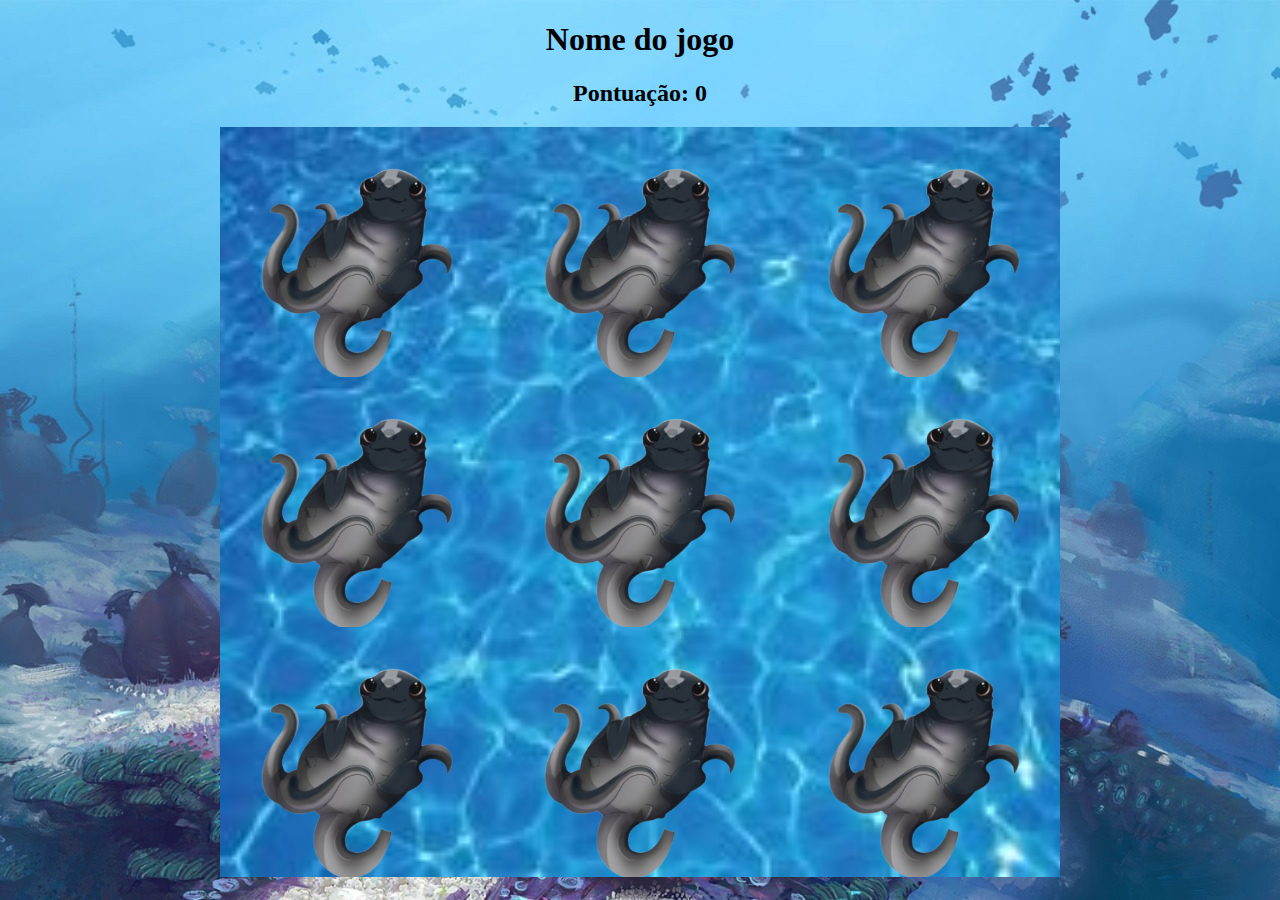
==== jogo/index.html @ b4ac6b2a "Arrumando as pastas" ====
<!DOCTYPE html>
<html lang="pt-br">
<head>
    <meta charset="UTF-8">
    <meta name="viewport" content="width=device-width, initial-scale=1.0">
    <link rel="stylesheet" href="css/estilos.css">
    <title>Whack a Mole!</title>
</head>
<body>
    
    <center>
        <h1>Nome do jogo</h1>
        <h2>Pontuação: 0</h2>
        <div id="tela">
            
    <div class="grid">
        <div class="square" id="1"></div>
        <div class="square" id="2"></div>
        <div class="square" id="3"></div>
        <div class="square" id="4"></div>
        <div class="square" id="5"></div>
        <div class="square" id="6"></div>
        <div class="square" id="7"></div>
        <div class="square" id="8"></div>
        <div class="square" id="9"></div>
    </div> 
    
        </div>
    </center> 

<script src="js\jogosonic.js"></script>
</body>
</html>
---- jogo/css/estilos.css ----
/*{
    background-color: rgb(31, 73, 128);
	
	
}*/
/*h1,h2{
	position: absolute;
}*/

body{
	background-image: url(../img/fundo2.jpeg);
}

.grid {
    /* background-color: black; */
	width: 850px;
	height: 750px;
	display: flex;
	flex-wrap: wrap;
}

.square {
	height: 250px;
	width: 283.34px;
	/*border: solid black 1px;*/
	background: url(../img/babysac.png);
	background-size: 270px;
	
    /* background-color: rgba(122, 206, 231, 0); */
    
}



#tela{
    /*background-color: rgba(40, 194, 194, 0.993);*/
    width: 840px;
    height: 750px;
    background: url(../img/fundo.jpeg);
	background-repeat: no-repeat;
	background-size: cover;
}
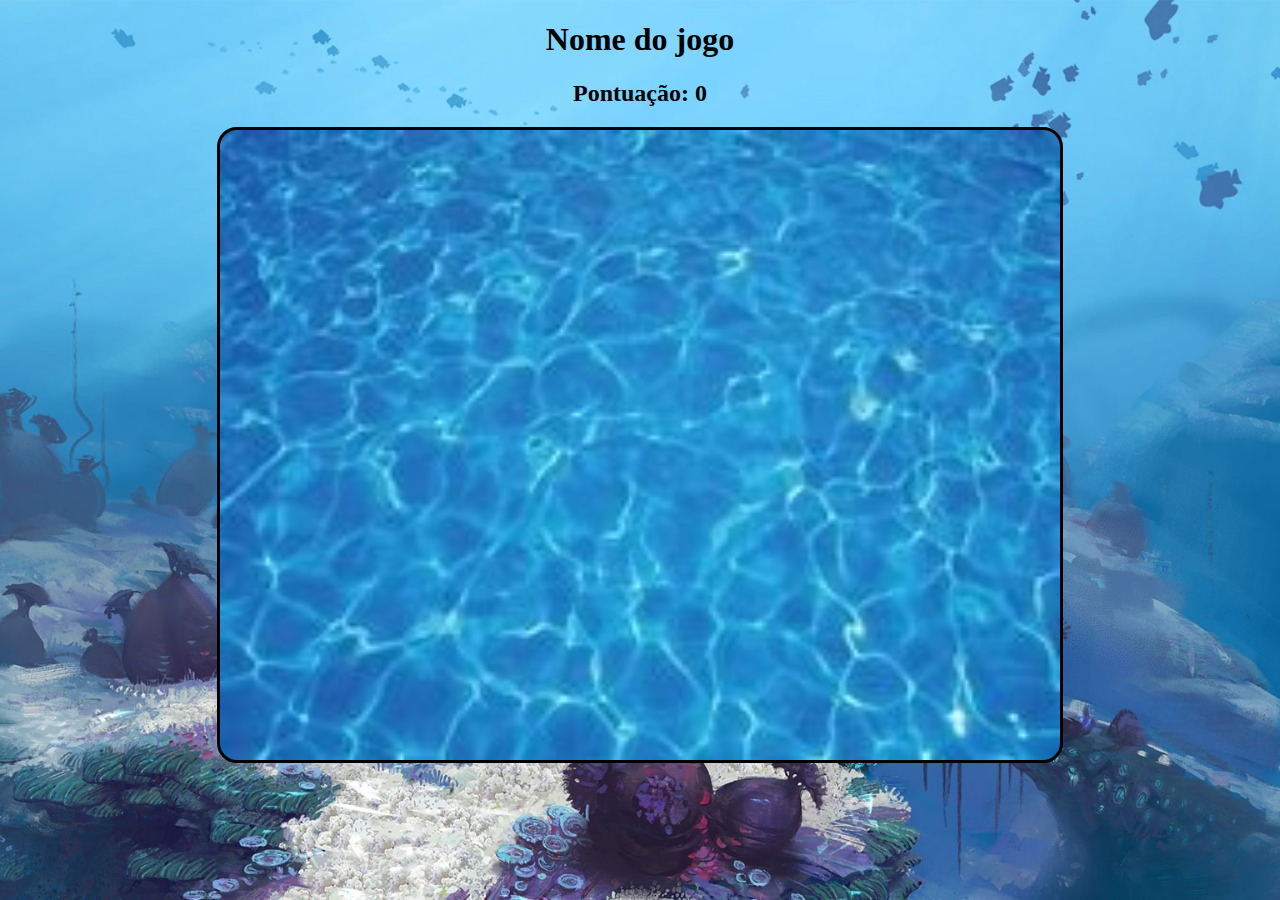
==== commit 02b2ba80: "Jogo quase finalizado" ====
--- a/jogo/index.html
+++ b/jogo/index.html
@@ -5,15 +5,17 @@
     <meta name="viewport" content="width=device-width, initial-scale=1.0">
     <link rel="stylesheet" href="css/estilos.css">
     <title>Whack a Mole!</title>
+    <script src="js\jogosonic.js"></script>
 </head>
 <body>
     
-    <center>
+  
         <h1>Nome do jogo</h1>
-        <h2>Pontuação: 0</h2>
-        <div id="tela">
+        <h2 id="score">Pontuação: 0</h2>
+      
             
-    <div class="grid">
+    <div class="grid" id="tela">
+        <div class="square" id="0"></div>
         <div class="square" id="1"></div>
         <div class="square" id="2"></div>
         <div class="square" id="3"></div>
@@ -22,12 +24,7 @@
         <div class="square" id="6"></div>
         <div class="square" id="7"></div>
         <div class="square" id="8"></div>
-        <div class="square" id="9"></div>
     </div> 
     
-        </div>
-    </center> 
-
-<script src="js\jogosonic.js"></script>
 </body>
 </html>--- a/jogo/css/estilos.css
+++ b/jogo/css/estilos.css
@@ -1,43 +1,41 @@
-/*{
-    background-color: rgb(31, 73, 128);
-	
-	
-}*/
-/*h1,h2{
-	position: absolute;
-}*/
 
 body{
+	text-align: center;
 	background-image: url(../img/fundo2.jpeg);
 }
 
 .grid {
-    /* background-color: black; */
-	width: 850px;
-	height: 750px;
+
+	width: 840px;
+	height: 630px;
+
+	margin: 0 auto;
 	display: flex;
 	flex-wrap: wrap;
+	flex-direction: column;
+	align-self: center;
+
+	background: url(../img/fundo.jpeg);
+	background-size: cover;
+
+	border: 3px solid black;
+	border-radius: 20px;
 }
 
 .square {
-	height: 250px;
-	width: 283.34px;
-	/*border: solid black 1px;*/
-	background: url(../img/babysac.png);
-	background-size: 270px;
-	
-    /* background-color: rgba(122, 206, 231, 0); */
-    
+	height: 210px;
+	width: 210px;
+
+	background-size: cover;
+	align-self: center;
+
+    user-select: none;
 }
 
 
 
-#tela{
-    /*background-color: rgba(40, 194, 194, 0.993);*/
-    width: 840px;
-    height: 750px;
-    background: url(../img/fundo.jpeg);
-	background-repeat: no-repeat;
-	background-size: cover;
+.square image{
+    width: 100px;
+    height: 100px;
 }
 
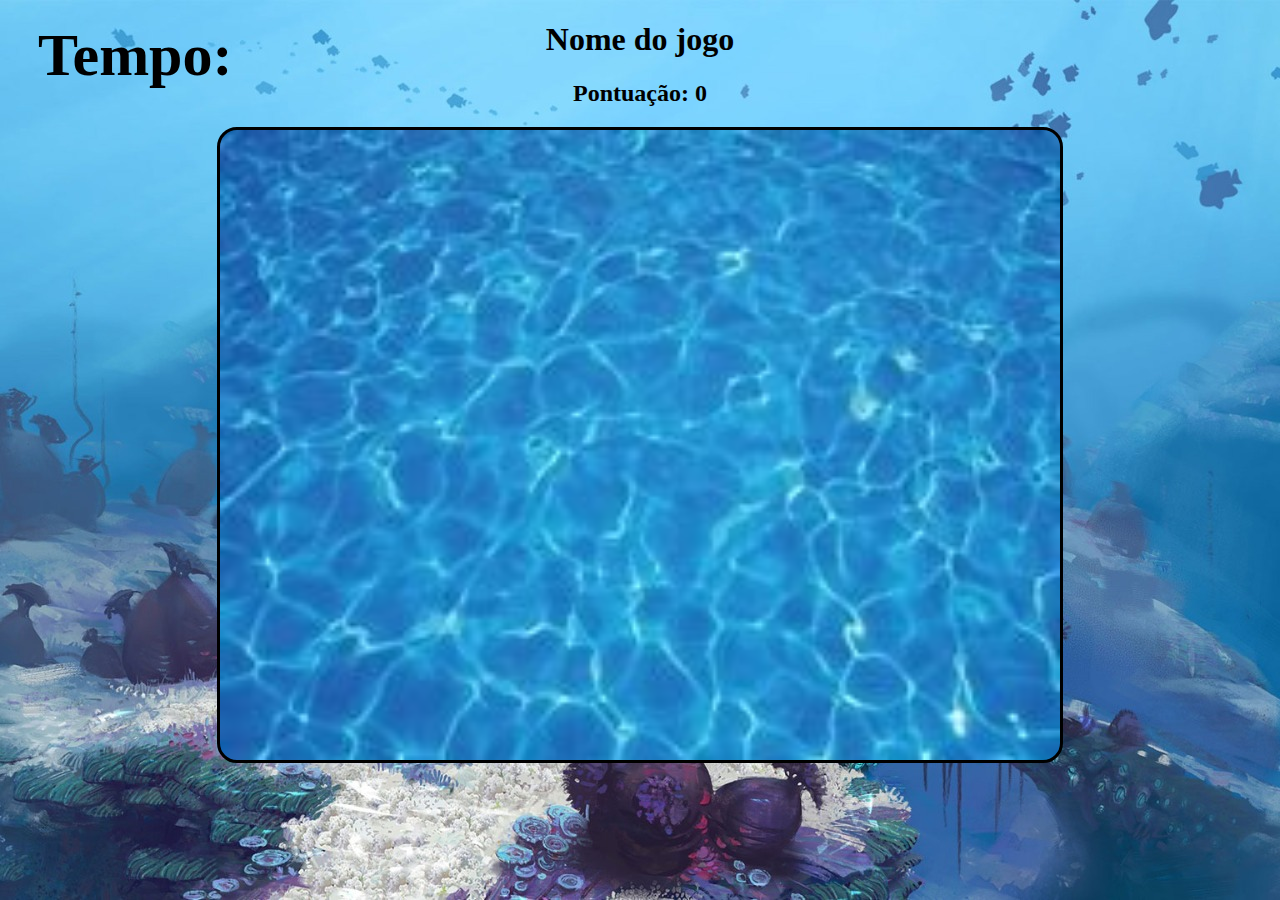
==== commit 780ac45a: "Limite de tempo adicionado" ====
--- a/jogo/index.html
+++ b/jogo/index.html
@@ -8,10 +8,11 @@
     <script src="js\jogosonic.js"></script>
 </head>
 <body>
-    
+    <h1 id="timer">Tempo:</h1>
   
         <h1>Nome do jogo</h1>
         <h2 id="score">Pontuação: 0</h2>
+        
       
             
     <div class="grid" id="tela">
--- a/jogo/css/estilos.css
+++ b/jogo/css/estilos.css
@@ -39,3 +39,9 @@
     height: 100px;
 }
 
+#timer{
+	position: absolute;
+	margin: 0;
+	font-size: 60px;
+	margin-left: 30px;
+}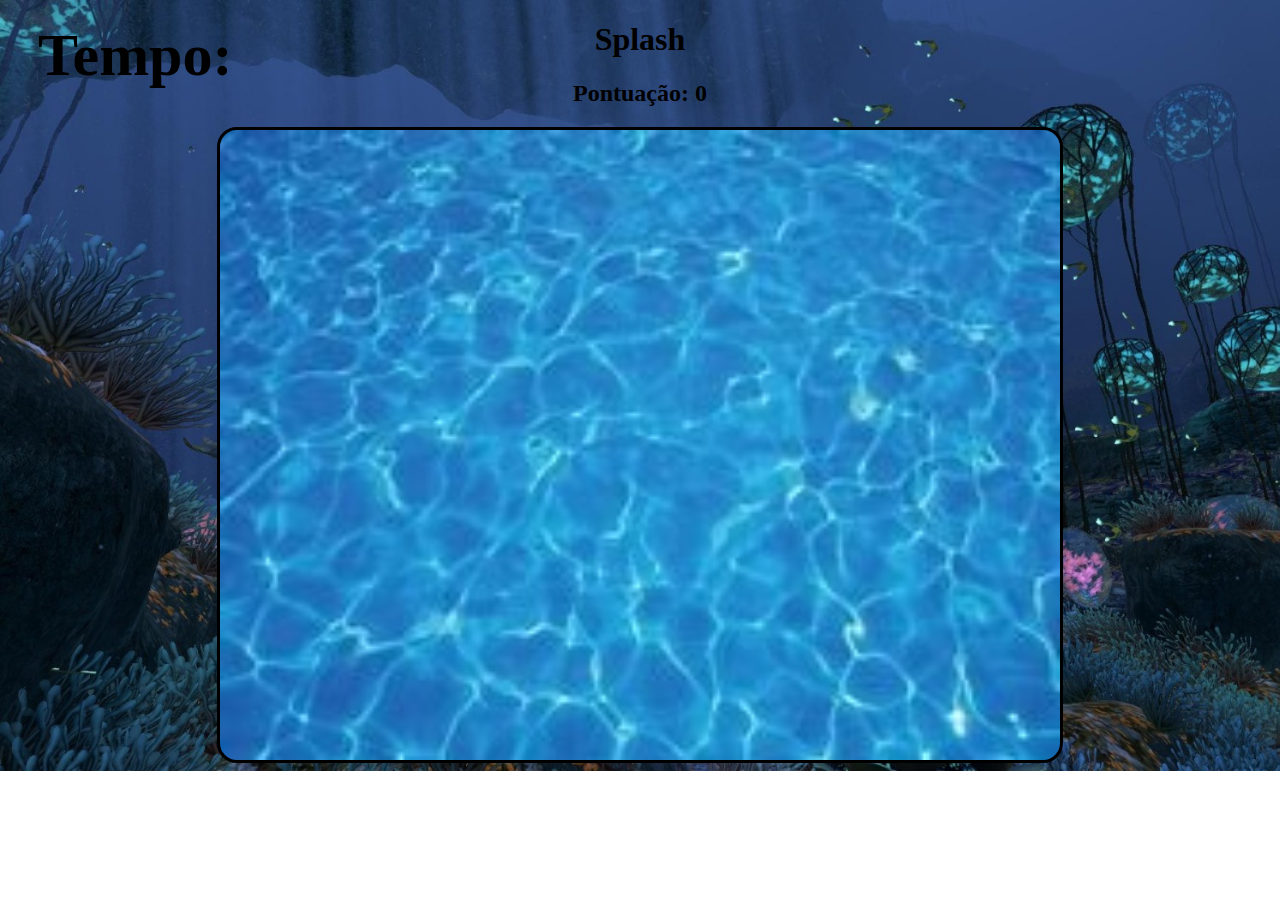
==== commit c1d23309: "vai dar certo" ====
--- a/jogo/index.html
+++ b/jogo/index.html
@@ -8,11 +8,10 @@
     <script src="js\jogosonic.js"></script>
 </head>
 <body>
-    <h1 id="timer">Tempo:</h1>
+    <h1 id="timer" class="text">Tempo:</h1>
   
-        <h1>Nome do jogo</h1>
-        <h2 id="score">Pontuação: 0</h2>
-        
+        <h1>Splash</h1>
+        <h2 id="score"">Pontuação: 0</h2>  
       
             
     <div class="grid" id="tela">
--- a/jogo/css/estilos.css
+++ b/jogo/css/estilos.css
@@ -1,7 +1,11 @@
-
+html{
+	cursor: url(../img/maoRobo128.png) 2 2, pointer;
+}
 body{
 	text-align: center;
-	background-image: url(../img/fundo2.jpeg);
+	background-image: url(../img/fundo1.jpeg);
+	background-repeat:no-repeat;
+	background-size: cover;
 }
 
 .grid {
@@ -28,11 +32,8 @@
 
 	background-size: cover;
 	align-self: center;
-
     user-select: none;
 }
-
-
 
 .square image{
     width: 100px;
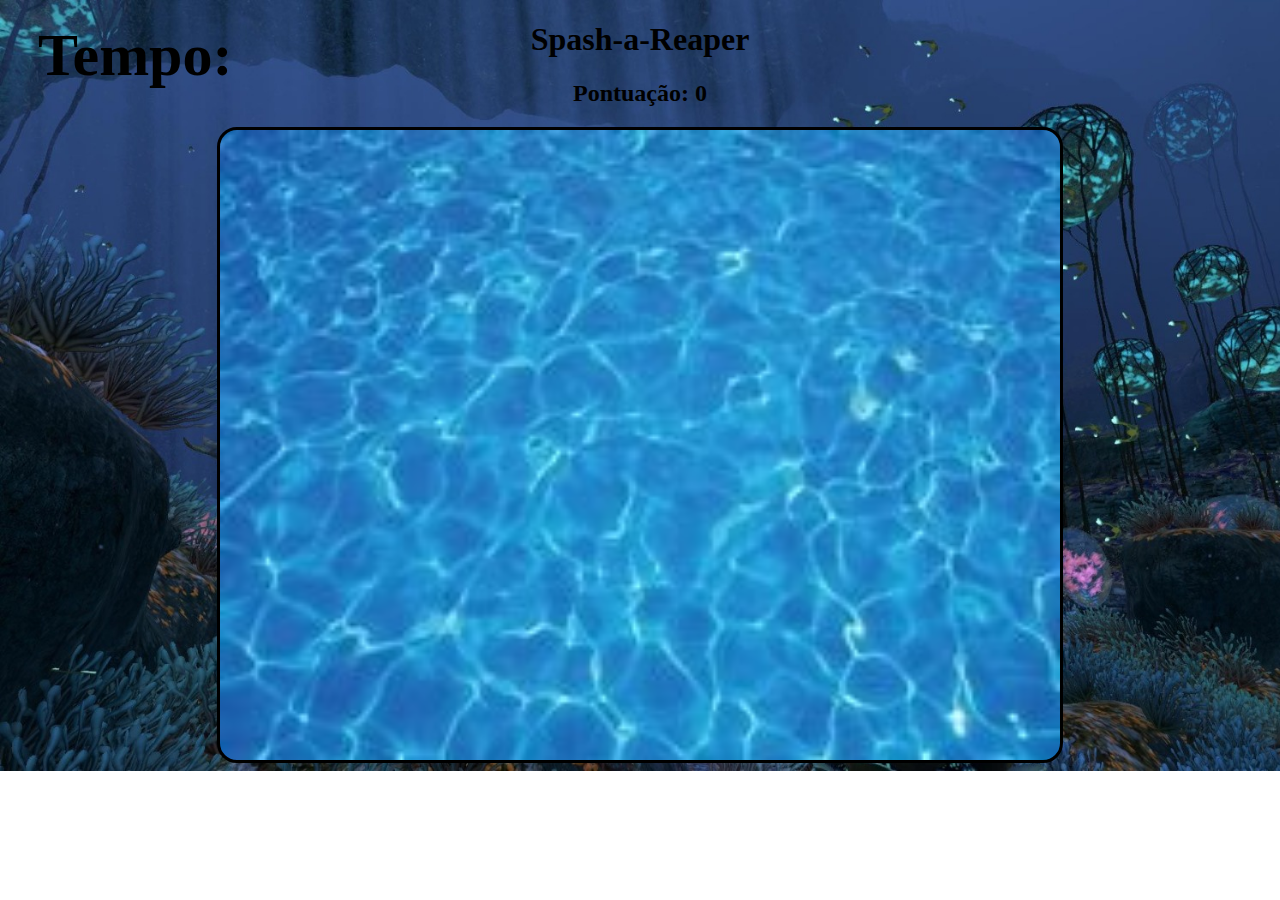
==== commit 770966d9: "alterações" ====
--- a/jogo/index.html
+++ b/jogo/index.html
@@ -4,14 +4,15 @@
     <meta charset="UTF-8">
     <meta name="viewport" content="width=device-width, initial-scale=1.0">
     <link rel="stylesheet" href="css/estilos.css">
-    <title>Whack a Mole!</title>
+    <title>Splash-a-Reaper!</title>
     <script src="js\jogosonic.js"></script>
+    <script src="js\gameover.js"></script>
 </head>
 <body>
     <h1 id="timer" class="text">Tempo:</h1>
   
-        <h1>Splash</h1>
-        <h2 id="score"">Pontuação: 0</h2>  
+        <h1 id="Titulo">Spash-a-Reaper</h1>
+        <h2 id="score">Pontuação: 0</h2>  
       
             
     <div class="grid" id="tela">
--- a/jogo/css/estilos.css
+++ b/jogo/css/estilos.css
@@ -45,4 +45,21 @@
 	margin: 0;
 	font-size: 60px;
 	margin-left: 30px;
+}
+
+button{
+	width: 200px;
+	height: 60px;
+	font-size: 32px;
+	background-color: rgb(255, 255, 255);
+}
+
+#derrota{
+	font-size: 92px;
+	color: aliceblue;
+}
+
+#PontoFim{
+	font-size: 62px;
+	color: aliceblue;
 }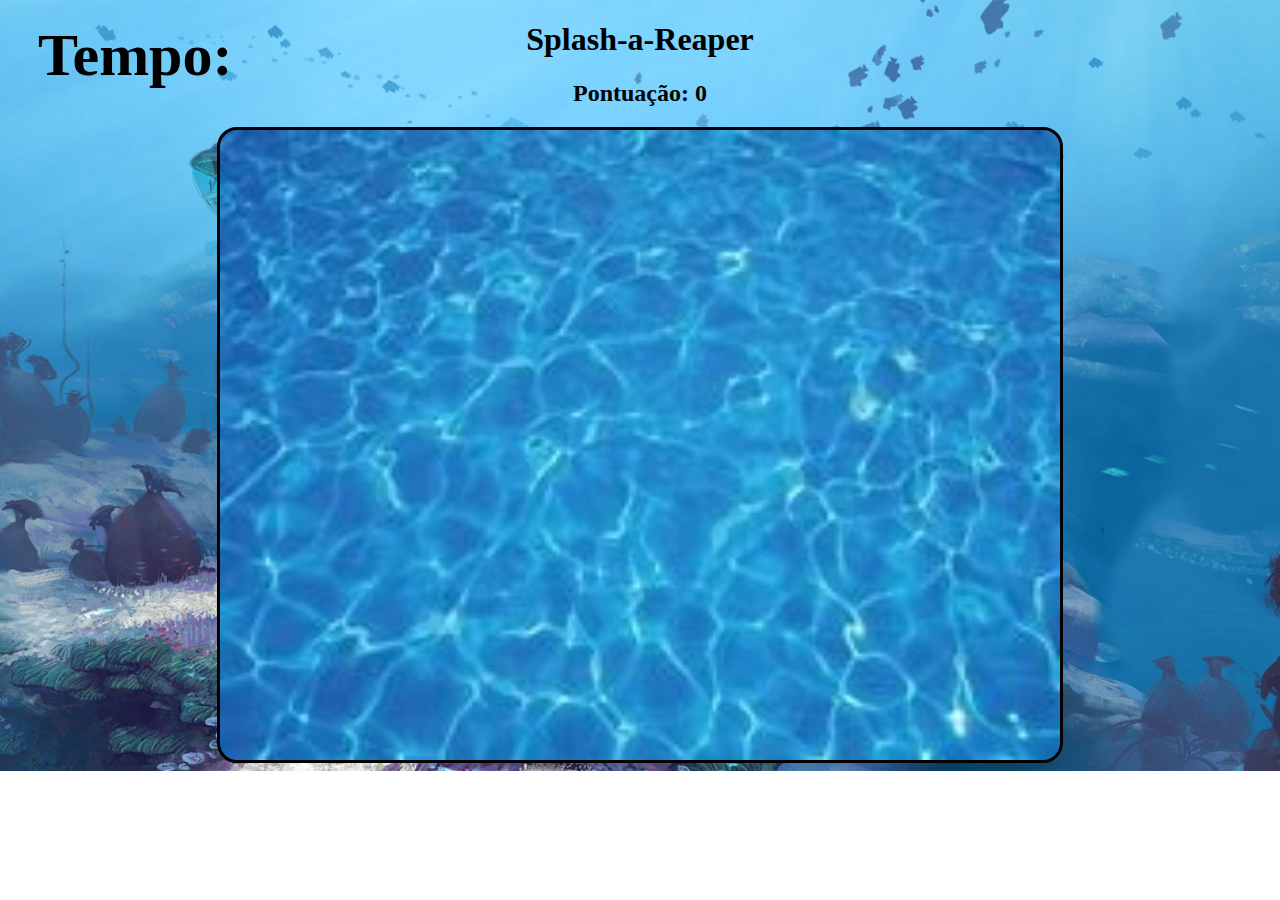
==== commit 038d677a: "Que a assombração do javascript seja expurgada da minha vida" ====
--- a/jogo/index.html
+++ b/jogo/index.html
@@ -6,12 +6,13 @@
     <link rel="stylesheet" href="css/estilos.css">
     <title>Splash-a-Reaper!</title>
     <script src="js\jogosonic.js"></script>
-    <script src="js\gameover.js"></script>
+    <!--<script src="js\gameover.js"></script>-->
 </head>
 <body>
+    <div id="space"></div>
     <h1 id="timer" class="text">Tempo:</h1>
   
-        <h1 id="Titulo">Spash-a-Reaper</h1>
+        <h1 id="Titulo">Splash-a-Reaper</h1>
         <h2 id="score">Pontuação: 0</h2>  
       
             
--- a/jogo/css/estilos.css
+++ b/jogo/css/estilos.css
@@ -3,7 +3,7 @@
 }
 body{
 	text-align: center;
-	background-image: url(../img/fundo1.jpeg);
+	background-image: url(../img/fundo2.jpeg);
 	background-repeat:no-repeat;
 	background-size: cover;
 }
@@ -45,21 +45,4 @@
 	margin: 0;
 	font-size: 60px;
 	margin-left: 30px;
-}
-
-button{
-	width: 200px;
-	height: 60px;
-	font-size: 32px;
-	background-color: rgb(255, 255, 255);
-}
-
-#derrota{
-	font-size: 92px;
-	color: aliceblue;
-}
-
-#PontoFim{
-	font-size: 62px;
-	color: aliceblue;
 }